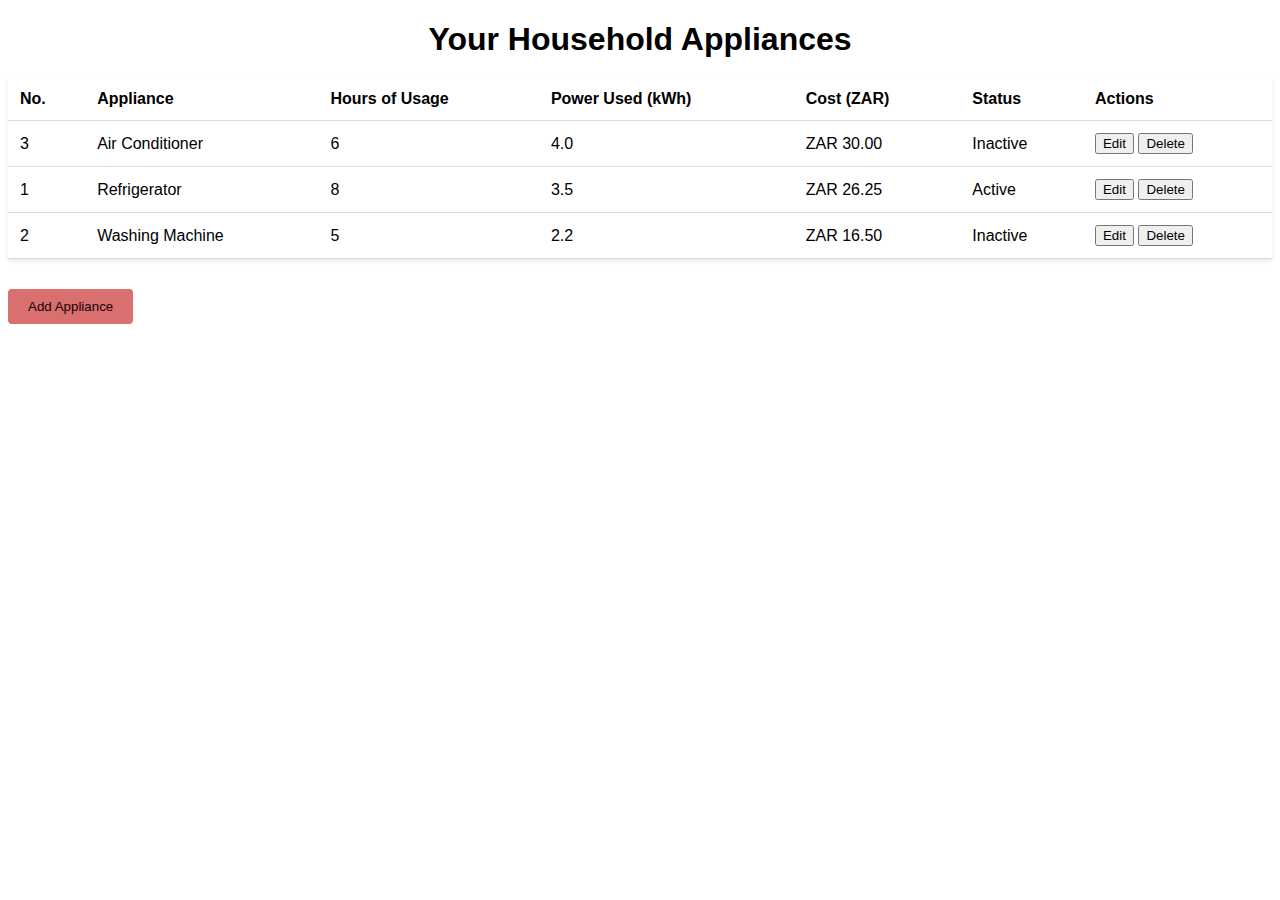
==== appliences.html @ 8feee2f6 "Add files via upload" ====
<!DOCTYPE html>
<html>
<head>
  <title>Household Appliances</title>
  <style>
    body {
      font-family: Arial, sans-serif;
      background-color: #ffffff;
    }
    h1 {
      margin-bottom: 20px;
      text-align: center;
    }
    table {
      width: 100%;
      border-collapse: collapse;
      margin-bottom: 30px;
      background-color: #ffffff;
      box-shadow: 0 2px 4px rgba(0, 0, 0, 0.1);
    }
    th, td {
      padding: 12px;
      text-align: left;
      border-bottom: 1px solid #ddd;
    }
    th {
      background-color: #ffffff;
    }
    tr:hover {
      background-color: #ffffff;
    }
    #addApplianceBtn {
      background-color: rgb(217, 111, 111);
      color: rgb(21, 3, 3);
      padding: 10px 20px;
      border: none;
      cursor: pointer;
      margin-bottom: 20px;
      border-radius: 4px;
    }
    #addApplianceBtn:hover {
      background-color: transparent;
    }
    
  </style>
</head>
<body>
  <div>
    <h1>Your Household Appliances</h1>
    <table class="appliances-table" id="appliancesTable">
      <thead>
        <tr>
          <th>No.</th>
          <th>Appliance</th>
          <th>Hours of Usage</th>
          <th>Power Used (kWh)</th>
          
          <th>Cost (ZAR)</th>
          <th>Status</th>
          <th>Actions</th>
        </tr>
      </thead>
      <tbody>
        <!-- Example table rows with sample data -->
        <tr>
          <td>1</td>
          <td>Refrigerator</td>
          <td>8</td>
          <td>3.5</td>
          
          <td>ZAR 26.25</td>
          <td>Active</td>
          <td>
            <button>Edit</button>
            <button>Delete</button>
          </td>
        </tr>
        <tr>
          <td>2</td>
          <td>Washing Machine</td>
          <td>5</td>
          <td>2.2</td>
         
          <td>ZAR 16.50</td>
          <td>Inactive</td>
          <td>
            <button>Edit</button>
            <button>Delete</button>
          </td>
        </tr>
        <tr>
          <td>3</td>
          <td>Air Conditioner</td>
          <td>6</td>
          <td>4.0</td>
          
          <td>ZAR 30.00</td>
          <td>Inactive</td>
          <td>
            <button>Edit</button>
            <button>Delete</button>
          </td>
        </tr>
        <!-- Add more rows with data as needed -->
      </tbody>
    </table>
    <button id="addApplianceBtn">Add Appliance</button>
  </div>

  <!-- ... (rest of the HTML code) ... -->

<script>


  // JavaScript code to sort the table rows by cost in descending order
  const sortTableByCost = () => {
      const tableBody = appliancesTable.querySelector("tbody");
      const rows = Array.from(tableBody.querySelectorAll("tr"));
      rows.sort((a, b) => parseFloat(b.cells[4].innerText.slice(4)) - parseFloat(a.cells[4].innerText.slice(4)));
      rows.forEach(row => tableBody.appendChild(row));
    };
 
  const convertToZAR = (usdCost) => {
      const exchangeRate = 15; // Replace this with the latest exchange rate from an API
      return (usdCost * exchangeRate).toFixed(2);
    };

    // Function to calculate the cost in ZAR based on the appliance's power usage (in kWh)
    const calculateCostInZAR = (powerUsedUSD) => {
      // Replace these fictional rates with the actual rates from your electricity provider
      const fixedDailyFeeUSD = 0.50;
      const variableRateUSD = 0.12; // Per kWh

      // Assuming powerUsedUSD is in kilowatt-hours (kWh)
      const totalCostUSD = fixedDailyFeeUSD + powerUsedUSD * variableRateUSD;

      return convertToZAR(totalCostUSD);
    };
    let applianceCount = 4; // Initialize the applianceCount variable


    // Function to add a new row to the table
    const addTableRow = (applianceName, hoursUsed, powerUsedUSD, status) => {
      const powerUsedZAR = convertToZAR(powerUsedUSD);
      const totalCostZAR = calculateCostInZAR(powerUsedUSD);

      const newRow = document.createElement("tr");
      newRow.innerHTML = `
        <td>${applianceCount}</td>
        <td>${applianceName}</td>
        <td>${hoursUsed}</td>
        <td>${powerUsedUSD.toFixed(1)}</td>
        <td>ZAR ${totalCostZAR}</td>
        <td>${status}</td>
        <td>
          <button>Edit</button>
          <button>Delete</button>
        </td>
      `;
      appliancesTable.querySelector("tbody").appendChild(newRow);
      applianceCount++;
    };

    // Function to handle form submission when adding a new appliance
    const handleFormSubmit = (event) => {
      event.preventDefault();
      const form = event.target;
      const applianceName = form.applianceName.value;
      const hoursUsed = parseFloat(form.hoursUsed.value);
      const powerUsedUSD = parseFloat(form.powerUsed.value);
      const status = "Active"; // You can set the status dynamically based on your logic
      addTableRow(applianceName, hoursUsed, powerUsedUSD, status);
      form.reset();
      closeModal();
      sortTableByCost();
    };

    // Function to create and show the add appliance form
    const showAddApplianceForm = () => {
      const formContainer = document.createElement("div");
      formContainer.innerHTML = `
        <form id="addApplianceForm">
          <label for="applianceName">Appliance Name:</label>
          <input type="text" id="applianceName" required>
          <label for="hoursUsed">Hours of Usage:</label>
          <input type="number" id="hoursUsed" required>
          <label for="powerUsed">Power Used (kWh):</label>
          <input type="number" step="0.1" id="powerUsed" required>
          <button type="submit">Add</button>
          <button type="button" onclick="closeModal()">Cancel</button>
        </form>
      `;
      formContainer.classList.add("modal");
      document.body.appendChild(formContainer);
      const addApplianceForm = document.getElementById("addApplianceForm");
      addApplianceForm.addEventListener("submit", handleFormSubmit);
    };

    // Function to close the add appliance form modal
    const closeModal = () => {
      const modal = document.querySelector(".modal");
      if (modal) {
        modal.remove();
      }
    };

    const addAppliance = () => {
      showAddApplianceForm();
    const addApplianceForm = document.getElementById("addApplianceForm");
      addApplianceForm.addEventListener("submit", handleFormSubmit);
        sortTableByCost(); // Re-sort the table after adding a new appliance
      };
    // Event listener for the "Add Appliance" button
    const addApplianceBtn = document.getElementById("addApplianceBtn");
    addApplianceBtn.addEventListener("click", addAppliance);
    sortTableByCost();
  </script>

</body>
</html>
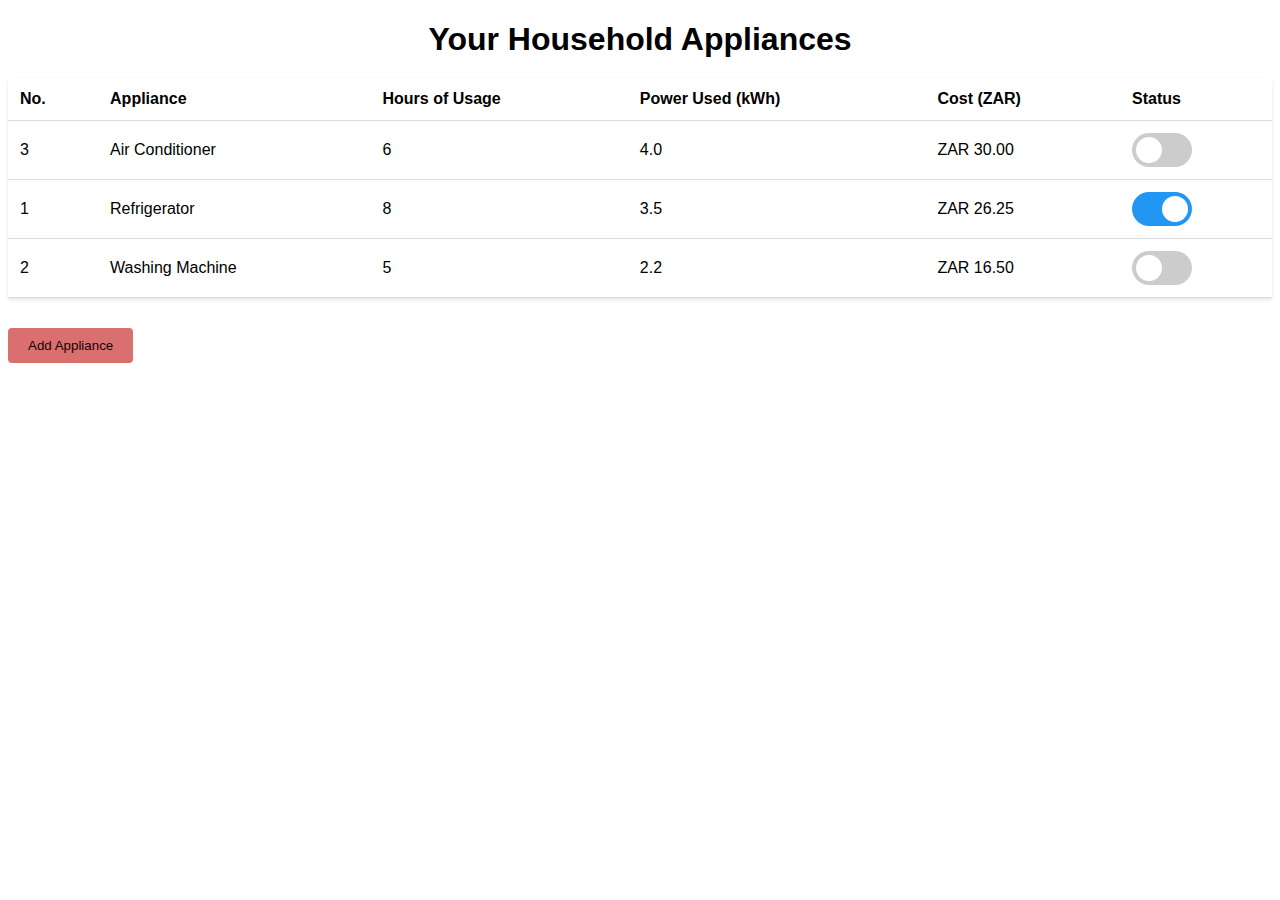
==== commit 45e98037: "update on the menus" ====
--- a/appliences.html
+++ b/appliences.html
@@ -41,7 +41,94 @@
     #addApplianceBtn:hover {
       background-color: transparent;
     }
-    
+
+    /* Toggle switch styles */
+    .toggle-switch {
+      position: relative;
+      display: inline-block;
+      width: 60px;
+      height: 34px;
+    }
+
+    .toggle-switch input {
+      opacity: 0;
+      width: 0;
+      height: 0;
+    }
+
+    .slider {
+      position: absolute;
+      cursor: pointer;
+      top: 0;
+      left: 0;
+      right: 0;
+      bottom: 0;
+      background-color: #ccc;
+      -webkit-transition: .4s;
+      transition: .4s;
+    }
+
+    .slider:before {
+      position: absolute;
+      content: "";
+      height: 26px;
+      width: 26px;
+      left: 4px;
+      bottom: 4px;
+      background-color: white;
+      -webkit-transition: .4s;
+      transition: .4s;
+    }
+
+    input:checked + .slider {
+      background-color: #2196F3;
+    }
+
+    input:focus + .slider {
+      box-shadow: 0 0 1px #2196F3;
+    }
+
+    input:checked + .slider:before {
+      -webkit-transform: translateX(26px);
+      -ms-transform: translateX(26px);
+      transform: translateX(26px);
+    }
+
+    /* Rounded sliders */
+    .slider.round {
+      border-radius: 34px;
+    }
+
+    .slider.round:before {
+      border-radius: 50%;
+    }
+    .dropdown-menu {
+      display: inline-block;
+      position: relative;
+    }
+
+    .dropdown-menu-content {
+      display: none;
+      position: absolute;
+      background-color: #f9f9f9;
+      box-shadow: 0 2px 4px rgba(0, 0, 0, 0.1);
+      z-index: 1;
+    }
+
+    .dropdown-menu-content a {
+      display: block;
+      padding: 10px;
+      text-decoration: none;
+      color: #000;
+    }
+
+    .dropdown-menu-content a:hover {
+      background-color: #ddd;
+    }
+
+    .show {
+      display: block;
+    }
   </style>
 </head>
 <body>
@@ -54,10 +141,8 @@
           <th>Appliance</th>
           <th>Hours of Usage</th>
           <th>Power Used (kWh)</th>
-          
           <th>Cost (ZAR)</th>
           <th>Status</th>
-          <th>Actions</th>
         </tr>
       </thead>
       <tbody>
@@ -67,12 +152,12 @@
           <td>Refrigerator</td>
           <td>8</td>
           <td>3.5</td>
-          
           <td>ZAR 26.25</td>
-          <td>Active</td>
           <td>
-            <button>Edit</button>
-            <button>Delete</button>
+            <label class="toggle-switch">
+              <input type="checkbox" checked>
+              <span class="slider round"></span>
+            </label>
           </td>
         </tr>
         <tr>
@@ -80,12 +165,12 @@
           <td>Washing Machine</td>
           <td>5</td>
           <td>2.2</td>
-         
           <td>ZAR 16.50</td>
-          <td>Inactive</td>
           <td>
-            <button>Edit</button>
-            <button>Delete</button>
+            <label class="toggle-switch">
+              <input type="checkbox">
+              <span class="slider round"></span>
+            </label>
           </td>
         </tr>
         <tr>
@@ -93,12 +178,12 @@
           <td>Air Conditioner</td>
           <td>6</td>
           <td>4.0</td>
-          
           <td>ZAR 30.00</td>
-          <td>Inactive</td>
           <td>
-            <button>Edit</button>
-            <button>Delete</button>
+            <label class="toggle-switch">
+              <input type="checkbox">
+              <span class="slider round"></span>
+            </label>
           </td>
         </tr>
         <!-- Add more rows with data as needed -->
@@ -107,39 +192,29 @@
     <button id="addApplianceBtn">Add Appliance</button>
   </div>
 
-  <!-- ... (rest of the HTML code) ... -->
-
-<script>
-
-
-  // JavaScript code to sort the table rows by cost in descending order
-  const sortTableByCost = () => {
+  <script>
+    // JavaScript code to sort the table rows by cost in descending order
+    const sortTableByCost = () => {
       const tableBody = appliancesTable.querySelector("tbody");
       const rows = Array.from(tableBody.querySelectorAll("tr"));
       rows.sort((a, b) => parseFloat(b.cells[4].innerText.slice(4)) - parseFloat(a.cells[4].innerText.slice(4)));
       rows.forEach(row => tableBody.appendChild(row));
     };
- 
-  const convertToZAR = (usdCost) => {
+
+    const convertToZAR = (usdCost) => {
       const exchangeRate = 15; // Replace this with the latest exchange rate from an API
       return (usdCost * exchangeRate).toFixed(2);
     };
 
-    // Function to calculate the cost in ZAR based on the appliance's power usage (in kWh)
     const calculateCostInZAR = (powerUsedUSD) => {
-      // Replace these fictional rates with the actual rates from your electricity provider
       const fixedDailyFeeUSD = 0.50;
       const variableRateUSD = 0.12; // Per kWh
-
-      // Assuming powerUsedUSD is in kilowatt-hours (kWh)
       const totalCostUSD = fixedDailyFeeUSD + powerUsedUSD * variableRateUSD;
-
       return convertToZAR(totalCostUSD);
     };
-    let applianceCount = 4; // Initialize the applianceCount variable
-
-
-    // Function to add a new row to the table
+
+    let applianceCount = 4;
+
     const addTableRow = (applianceName, hoursUsed, powerUsedUSD, status) => {
       const powerUsedZAR = convertToZAR(powerUsedUSD);
       const totalCostZAR = calculateCostInZAR(powerUsedUSD);
@@ -151,17 +226,17 @@
         <td>${hoursUsed}</td>
         <td>${powerUsedUSD.toFixed(1)}</td>
         <td>ZAR ${totalCostZAR}</td>
-        <td>${status}</td>
         <td>
-          <button>Edit</button>
-          <button>Delete</button>
+          <label class="toggle-switch">
+            <input type="checkbox" ${status === "Active" ? "checked" : ""}>
+            <span class="slider round"></span>
+          </label>
         </td>
       `;
       appliancesTable.querySelector("tbody").appendChild(newRow);
       applianceCount++;
     };
 
-    // Function to handle form submission when adding a new appliance
     const handleFormSubmit = (event) => {
       event.preventDefault();
       const form = event.target;
@@ -175,13 +250,19 @@
       sortTableByCost();
     };
 
-    // Function to create and show the add appliance form
     const showAddApplianceForm = () => {
       const formContainer = document.createElement("div");
       formContainer.innerHTML = `
         <form id="addApplianceForm">
-          <label for="applianceName">Appliance Name:</label>
-          <input type="text" id="applianceName" required>
+          <label for="dropdown">Applience:</label>
+  <select id="dropdown">
+    <option value="Option 1">Kettle</option>
+    <option value="Option 2">Light Bulb</option>
+    <option value="Option 3">Heater</option>
+    <option value="Option 4">TV</option>
+    <option value="Option 5">Microwave</option>
+    <!-- Add more options as needed -->
+  </select>
           <label for="hoursUsed">Hours of Usage:</label>
           <input type="number" id="hoursUsed" required>
           <label for="powerUsed">Power Used (kWh):</label>
@@ -196,7 +277,6 @@
       addApplianceForm.addEventListener("submit", handleFormSubmit);
     };
 
-    // Function to close the add appliance form modal
     const closeModal = () => {
       const modal = document.querySelector(".modal");
       if (modal) {
@@ -204,17 +284,38 @@
       }
     };
 
+    const handleEditButtonClick = (event) => {
+      const row = event.target.closest("tr");
+      // Extract data from the row and perform edit operation as needed
+      // For example, you can create an edit form and populate it with the existing data
+      console.log("Edit button clicked for row:", row);
+    };
+
+    const handleDeleteButtonClick = (event) => {
+      const row = event.target.closest("tr");
+      row.remove();
+      sortTableByCost();
+    };
+
+    const setupActionButtons = () => {
+      const editButtons = document.querySelectorAll(".edit-button");
+      const deleteButtons = document.querySelectorAll(".delete-button");
+
+      editButtons.forEach((button) => button.addEventListener("click", handleEditButtonClick));
+      deleteButtons.forEach((button) => button.addEventListener("click", handleDeleteButtonClick));
+    };
+
     const addAppliance = () => {
       showAddApplianceForm();
-    const addApplianceForm = document.getElementById("addApplianceForm");
+      const addApplianceForm = document.getElementById("addApplianceForm");
       addApplianceForm.addEventListener("submit", handleFormSubmit);
-        sortTableByCost(); // Re-sort the table after adding a new appliance
-      };
-    // Event listener for the "Add Appliance" button
+      sortTableByCost();
+      setupActionButtons();
+    };
+
     const addApplianceBtn = document.getElementById("addApplianceBtn");
     addApplianceBtn.addEventListener("click", addAppliance);
     sortTableByCost();
   </script>
-
 </body>
 </html>
